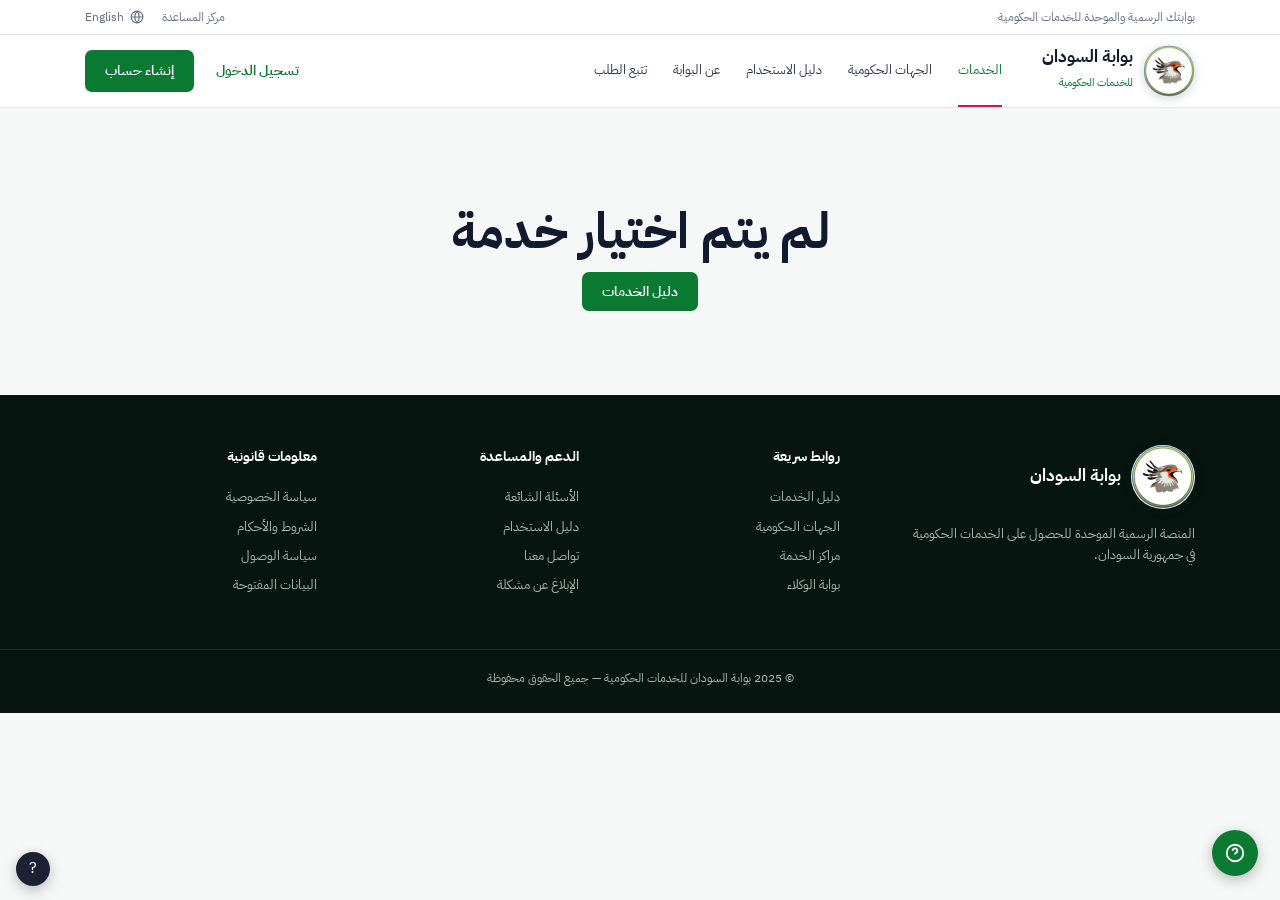
==== apply.html @ 1da8e929 "Add files via upload" ====
<!DOCTYPE html>
<html lang="ar" dir="rtl">
<head>
<meta charset="UTF-8">
<meta name="viewport" content="width=device-width, initial-scale=1, viewport-fit=cover">
<title>التقديم — بوابة السودان</title>
<link rel="preconnect" href="https://fonts.googleapis.com">
<link rel="preconnect" href="https://fonts.gstatic.com" crossorigin>
<link href="https://fonts.googleapis.com/css2?family=IBM+Plex+Sans+Arabic:wght@300;400;500;600;700&display=swap" rel="stylesheet">
<link rel="stylesheet" href="css/style.css">
<link rel="stylesheet" href="css/service.css">
<link rel="stylesheet" href="css/mobile.css">
<link rel="stylesheet" href="css/lang.css">
<link rel="icon" href="images/logo.png">
<script src="js/lang-en.js"></script>
<script src="js/i18n.js"></script>
</head>
<body>
<div class="topbar"><div class="wrap">
  <span class="rt">بوابتك الرسمية والموحدة للخدمات الحكومية</span>
  <div class="l"><a href="pages.html?p=faq">مركز المساعدة</a>
    <button id="lang" type="button"><svg width="14" height="14" viewBox="0 0 24 24" fill="none" stroke="currentColor" stroke-width="2"><circle cx="12" cy="12" r="10"/><path d="M2 12h20M12 2a15 15 0 0 1 0 20M12 2a15 15 0 0 0 0 20"/></svg><span>English</span></button></div>
</div></div>

<header><div class="wrap">
  <a class="logo" href="index.html#top">
    <img class="logo-img" src="images/logo.png" alt="شعار جمهورية السودان">
    <div><b>بوابة السودان</b><small>للخدمات الحكومية</small></div>
  </a>
  <nav>
    <a class="active" href="index.html#services">الخدمات</a><a href="pages.html?p=agencies">الجهات الحكومية</a>
    <a href="pages.html?p=guide">دليل الاستخدام</a><a href="pages.html?p=about">عن البوابة</a><a href="track.html">تتبع الطلب</a>
  <a class="m-only" href="#" data-msg="تسجيل الدخول">تسجيل الدخول</a></nav>
  <div class="actions"><a class="login" href="index.html#" data-msg="تسجيل الدخول">تسجيل الدخول</a><button class="btn" data-msg="إنشاء حساب جديد">إنشاء حساب</button></div>
<button class="menu-btn" type="button" aria-label="القائمة" aria-expanded="false"><i></i><i></i><i></i></button></div></header>
<main id="app"></main>
<footer id="about"><div class="wrap">
  <div class="cols">
    <div class="about"><a class="logo" href="index.html#top"><img class="logo-img" src="images/logo.png" alt="شعار جمهورية السودان"><b>بوابة السودان</b></a>
      <p>المنصة الرسمية الموحدة للحصول على الخدمات الحكومية في جمهورية السودان.</p></div>
    <div><h4>روابط سريعة</h4><ul><li><a href="index.html#services">دليل الخدمات</a></li><li><a href="pages.html?p=agencies">الجهات الحكومية</a></li><li><a href="pages.html?p=centers">مراكز الخدمة</a></li><li><a href="pages.html?p=agents">بوابة الوكلاء</a></li></ul></div>
    <div><h4>الدعم والمساعدة</h4><ul><li><a href="pages.html?p=faq">الأسئلة الشائعة</a></li><li><a href="pages.html?p=guide">دليل الاستخدام</a></li><li><a href="pages.html?p=contact">تواصل معنا</a></li><li><a href="pages.html?p=report">الإبلاغ عن مشكلة</a></li></ul></div>
    <div><h4>معلومات قانونية</h4><ul><li><a href="pages.html?p=privacy">سياسة الخصوصية</a></li><li><a href="pages.html?p=terms">الشروط والأحكام</a></li><li><a href="pages.html?p=access">سياسة الوصول</a></li><li><a href="pages.html?p=opendata">البيانات المفتوحة</a></li></ul></div>
  </div>
</div>
<div class="copy">© 2025 بوابة السودان للخدمات الحكومية — جميع الحقوق محفوظة</div></footer>
<button class="fab help" aria-label="المساعدة" data-msg="مرحباً! كيف يمكننا مساعدتك؟"><svg width="22" height="22" viewBox="0 0 24 24" fill="none" stroke="#fff" stroke-width="2"><circle cx="12" cy="12" r="9"/><path d="M9.5 9.5a2.5 2.5 0 1 1 3.5 2.3c-.7.4-1 .9-1 1.7M12 17h.01"/></svg></button>
<button class="fab q" aria-label="اختصارات" data-msg="اختصارات لوحة المفاتيح قريباً">?</button>
<div class="toast" id="toast" role="status"></div>
<script src="js/services.js"></script>
<script src="js/common.js"></script>
<script src="js/apply.js"></script>
<script src="js/menu.js"></script>
<script>I18N.start()</script>
</body>
</html>
---- css/style.css ----
:root{
  --green:#0a7a32; --green-d:#075d26; --green-l:#e8f5ec; --red:#d4153c;
  --ink:#111a2e; --muted:#64708a; --line:#e4e8ee; --bg:#f6f8f7; --dark:#0a1f17; --darker:#071510;
}
*{box-sizing:border-box;margin:0;padding:0}
html{scroll-behavior:smooth}
body{font-family:"IBM Plex Sans Arabic","Segoe UI",Tahoma,sans-serif;color:var(--ink);background:#fff;line-height:1.7}
a{color:inherit;text-decoration:none}
button,input{font:inherit}
.wrap{max-width:1150px;margin:0 auto;padding:0 20px}
:focus-visible{outline:2px solid var(--green);outline-offset:2px}

/* top bar + header */
.topbar{border-bottom:1px solid var(--line);font-size:12px;color:var(--muted);background:#fff}
.topbar .wrap{display:flex;justify-content:space-between;align-items:center;height:34px}
.topbar .l{display:flex;gap:18px;align-items:center}
.topbar button{background:none;border:0;color:inherit;cursor:pointer;display:flex;gap:6px;align-items:center}
header{position:sticky;top:0;z-index:20;background:rgba(255,255,255,.96);backdrop-filter:blur(8px);border-bottom:1px solid var(--line)}
header .wrap{display:flex;align-items:center;height:72px;gap:40px}
.logo{display:flex;align-items:center;gap:10px}
.logo b{display:block;font-size:17px;line-height:1.2}
.logo small{font-size:11px;color:var(--green)}
nav{display:flex;gap:26px;flex:1}
nav a{font-size:13px;color:#2c3650;height:72px;display:flex;align-items:center;border-bottom:2px solid transparent}
nav a.active{color:var(--green);border-color:var(--red)}
nav a:hover{color:var(--green)}
.actions{display:flex;gap:22px;align-items:center}
.actions .login{color:var(--green);font-weight:600;font-size:14px}
.btn{background:var(--green);color:#fff;border:0;border-radius:7px;padding:9px 20px;font-weight:600;cursor:pointer;font-size:14px;transition:background .2s}
.btn:hover{background:var(--green-d)}
.btn.outline{background:#fff;color:var(--green);border:1.5px solid var(--green)}
.btn.outline:hover{background:var(--green-l)}

/* hero */
.hero{position:relative;min-height:530px;background:#f3f8f4 url("../images/hero.jpg") left center/cover no-repeat;overflow:hidden}
.hero::after{content:"";position:absolute;inset:0;background:linear-gradient(270deg,#f3f8f4 34%,rgba(243,248,244,.85) 50%,rgba(243,248,244,0) 72%)}
.hero .wrap{position:relative;z-index:2;padding-top:68px;padding-bottom:140px}
.hero .txt{max-width:570px}
.pill{display:inline-flex;gap:8px;align-items:center;background:#fff;border:1px solid #cfe8d7;border-radius:30px;padding:3px 16px;font-size:12px;font-weight:600;color:var(--green);margin-bottom:22px}
.pill i{width:7px;height:7px;border-radius:50%;background:var(--red)}
h1{font-size:50px;line-height:1.35;font-weight:700}
h1 span{color:var(--red);display:block}
.hero p{margin-top:16px;color:#3d4864;font-size:15px}
.search{margin-top:32px;background:#fff;border-radius:12px;box-shadow:0 6px 24px rgba(10,40,25,.1);display:flex;align-items:center;padding:9px 20px 9px 9px;border:1px solid #edf1ee;max-width:570px}
.search input{flex:1;border:0;outline:0;padding:10px 12px;font-size:14px;background:transparent}
.search svg{color:var(--muted)}
.search .btn{padding:10px 28px}
.ideas{margin-top:14px;display:flex;gap:10px;align-items:center;flex-wrap:wrap;font-size:12px;color:var(--muted)}
.ideas button{background:#fff;border:1px solid var(--line);border-radius:20px;padding:3px 14px;font-size:12px;cursor:pointer;color:#34405c}
.ideas button:hover{border-color:var(--green);color:var(--green)}

/* track */
.track{position:relative;z-index:5;margin:-82px auto 0;max-width:1068px;background:#fff;border-radius:16px;box-shadow:0 10px 36px rgba(10,30,20,.12);display:flex;overflow:hidden;min-height:88px}
.track .lead{background:var(--ink);color:#fff;padding:0 28px;display:flex;align-items:center;gap:16px;width:370px;flex:none}
.track .lead .ic{width:42px;height:42px;border-radius:10px;background:#252f45;display:grid;place-items:center}
.track .lead b{display:block;font-size:17px}
.track .lead small{font-size:12px;color:#b8c0d2}
.track form{flex:1;display:flex;align-items:center;gap:18px;padding:0 24px}
.track label{font-weight:700;font-size:14px;white-space:nowrap}
.track input{flex:1;border:1px solid var(--line);background:#f4f7fb;border-radius:8px;padding:11px 16px;font-size:14px;direction:ltr;text-align:right}
.track .btn{padding:11px 28px;font-size:14px}
#trackResult{max-width:1068px;margin:12px auto 0;padding:0 24px;font-size:14px;min-height:22px}
#trackResult.ok{color:var(--green)} #trackResult.err{color:var(--red)}

/* sections */
section{padding:70px 0}
.eyebrow{font-size:12px;font-weight:700;color:var(--green)}
h2{font-size:32px;font-weight:700;line-height:1.4}
.head{display:flex;justify-content:space-between;align-items:flex-end;margin-bottom:34px}
.head .more{color:var(--green);font-size:13px;font-weight:600;display:flex;align-items:center;gap:6px}
.grid{display:grid;grid-template-columns:repeat(3,1fr);border:1px solid var(--line);border-radius:4px}
.cat{padding:24px 26px 28px;border-inline-start:1px solid var(--line);border-bottom:1px solid var(--line);position:relative;transition:background .2s;cursor:pointer;min-height:206px}
.cat:nth-child(3n+1){border-inline-start:0}
.cat:nth-last-child(-n+3){border-bottom:0}
.cat:hover{background:#f6faf7}
.cat .top{display:flex;justify-content:space-between;align-items:center;margin-bottom:12px}
.cat .ico{width:40px;height:40px;border-radius:10px;background:var(--green-l);color:var(--green);display:grid;place-items:center}
.cat .n{font-size:12px;color:var(--muted)}
.cat h3{font-size:17px;margin-bottom:10px;display:flex;justify-content:space-between;align-items:center}
.cat h3 .arr{opacity:0;color:var(--green);transition:opacity .2s}
.cat:hover h3 .arr{opacity:1}
.cat li{list-style:none;font-size:13px;color:#4c5874;padding:2px 0}
.cat li:hover{color:var(--green)}

.popular{background:var(--bg)}
.tabs{display:flex;gap:30px;border-bottom:1px solid var(--line);margin:30px 0 18px}
.tabs button{background:none;border:0;padding:10px 2px;font-size:14px;color:var(--muted);cursor:pointer;border-bottom:2px solid transparent;margin-bottom:-1px}
.tabs button.on{color:var(--ink);font-weight:700;border-color:var(--red)}
.tbl{background:#fff;border:1px solid var(--line);border-radius:14px;overflow:hidden}
.tbl .r{display:grid;grid-template-columns:2.1fr 2fr 1fr 1fr 1fr 40px;align-items:center;padding:0 22px;min-height:64px;border-top:1px solid var(--line);font-size:13px;cursor:pointer}
.tbl .r.h{background:#f4f7f6;border:0;min-height:42px;font-size:12px;font-weight:600;color:#44506b;cursor:default}
.tbl .r:not(.h):hover{background:#fafcfb}
.tbl .r b{font-size:15px}
.tag{display:inline-block;padding:1px 12px;border-radius:20px;font-size:11px;font-weight:700}
.tag.e{background:#e0f3e6;color:var(--green)} .tag.f{background:#fde6ea;color:var(--red)}
.dur{color:#4c5874;display:flex;gap:6px;align-items:center}
.fee{font-weight:600;direction:ltr;text-align:right}
.chev{color:#97a0b3;transition:transform .2s}
.r.open .chev{transform:rotate(-90deg)}
.detail{display:none;padding:14px 22px 18px;border-top:1px dashed var(--line);font-size:13px;color:#4c5874;background:#fbfdfc}
.detail.show{display:block}

/* steps */
.steps .wrap{display:grid;grid-template-columns:1fr 1fr;gap:70px;align-items:center}
.steps p.lead{color:#4c5874;margin:14px 0 30px;font-size:15px}
.st{display:flex;gap:16px;align-items:flex-start;padding:10px 0;cursor:pointer;opacity:.6;transition:opacity .2s}
.st.on{opacity:1}
.num{width:42px;height:42px;border-radius:50%;border:1px solid #cfe8d7;background:var(--green-l);display:grid;place-items:center;font-size:12px;font-weight:700;color:var(--green);flex:none}
.st.on .num{background:var(--green);color:#fff}
.st b{font-size:17px;display:block}
.st span{font-size:13px;color:var(--muted)}
.mock{background:#fff;border:1px solid var(--line);border-radius:18px;box-shadow:0 14px 40px rgba(10,30,20,.09);overflow:hidden}
.mock .mh{padding:18px 24px;border-bottom:1px solid var(--line);display:flex;justify-content:space-between;align-items:center}
.mock .mh small{color:var(--green);font-weight:700;font-size:12px;display:block}
.mock .mh b{font-size:16px}
.safe{background:var(--green-l);color:var(--green);border:1px solid #cfe8d7;border-radius:20px;padding:1px 12px;font-size:12px;font-weight:600}
.mb{padding:22px 24px}
.warn{background:#fff6e0;border:1px solid #f3e1b2;color:#7a5200;border-radius:10px;padding:12px 16px;font-size:12px;display:flex;gap:10px;align-items:center;margin-bottom:18px}
.drops{display:grid;grid-template-columns:1fr 1fr;gap:14px}
.drop{border:1.5px dashed #c8d0dc;border-radius:12px;min-height:170px;display:flex;flex-direction:column;align-items:center;justify-content:center;gap:6px;font-size:12px;color:var(--muted);padding:14px;text-align:center}
.drop b{color:var(--ink);font-size:14px}
.drop.done{border-style:solid;border-color:#cfe8d7;background:#f7fcf8}
.drop .card{width:106px;height:66px;border-radius:6px;background:#e4f2e8;border:1px solid #bddcc6;position:relative}
.drop .card::before{content:"";position:absolute;inset:10px 36px 30px 10px;background:repeating-linear-gradient(#b4d5bf 0 3px,transparent 3px 8px)}
.drop .card::after{content:"";position:absolute;width:20px;height:20px;border-radius:50%;background:#aac7b3;inset:10px 10px auto auto}
.drop .ok{color:var(--green);font-weight:700}
.drop button{background:#fff;border:1px solid var(--line);border-radius:6px;padding:3px 16px;font-size:12px;cursor:pointer}
.drop button:hover{border-color:var(--green)}
.drop u{cursor:pointer}
.limit{font-size:11px;color:var(--muted);margin:14px 0 8px}
.prog{display:flex;align-items:center;gap:12px;font-size:12px;font-weight:700}
.bar{flex:1;height:4px;background:#e8ecf1;border-radius:4px;overflow:hidden}
.bar i{display:block;height:100%;background:var(--green);width:50%;transition:width .4s}

/* agents */
.agents{background:var(--dark);color:#fff;padding:60px 0}
.agents .wrap{display:grid;grid-template-columns:1.1fr 1fr 1fr;gap:30px;align-items:center}
.agents .eyebrow{color:#2fd070}
.agents h2{margin:4px 0 10px}
.agents p{color:#c5d4cb;font-size:14px;max-width:420px}
.box{background:#10291f;border:1px solid #234536;border-radius:14px;padding:28px 26px;display:flex;justify-content:space-between;align-items:center;min-height:128px;transition:border-color .2s;cursor:pointer}
.box:hover{border-color:#2fd070}
.box b{display:block;font-size:15px}
.box small{color:#9db3a7;font-size:12px}
.box .tel{color:#2fd070;font-size:19px;font-weight:600;direction:ltr;display:block;margin-top:4px}
footer{background:var(--darker);color:#fff;padding:50px 0 0}
footer .cols{display:grid;grid-template-columns:1.4fr 1fr 1fr 1fr;gap:30px;padding-bottom:50px}
footer h4{font-size:14px;margin-bottom:14px}
footer li{list-style:none;font-size:12.5px;color:#aab8b0;padding:4px 0}
footer li:hover{color:#fff;cursor:pointer}
footer .about p{font-size:12.5px;color:#aab8b0;margin-top:14px;max-width:290px}
.copy{border-top:1px solid #1b2e25;text-align:center;font-size:12px;color:#aab8b0;padding:18px 0 24px}

.fab{position:fixed;bottom:24px;inset-inline-end:24px;z-index:30;width:46px;height:46px;border-radius:50%;background:var(--green);color:#fff;border:0;display:grid;place-items:center;cursor:pointer;box-shadow:0 4px 14px rgba(0,0,0,.25)}
.fab.help{inset-inline-end:auto;inset-inline-start:22px}
.fab.q{background:#1a2234;width:34px;height:34px;bottom:14px;inset-inline-end:16px}
.toast{position:fixed;bottom:84px;inset-inline-start:22px;background:var(--ink);color:#fff;padding:12px 18px;border-radius:10px;font-size:13px;z-index:40;opacity:0;transform:translateY(10px);transition:.25s;pointer-events:none;max-width:280px}
.toast.show{opacity:1;transform:none}

@media(max-width:900px){
  nav{display:none} header .wrap{justify-content:space-between}
  h1{font-size:34px}   .grid{grid-template-columns:1fr 1fr} .cat:nth-child(3n+1){border-inline-start:1px solid var(--line)} .cat:nth-child(2n+1){border-inline-start:0}
  .track{flex-direction:column;margin-inline:16px} .track .lead{width:100%;padding:18px 24px} .track form{flex-wrap:wrap;padding:18px 24px}
  .steps .wrap,.agents .wrap{grid-template-columns:1fr;gap:30px}
  footer .cols{grid-template-columns:1fr 1fr}
  .tbl{overflow-x:auto} .tbl .r{min-width:760px}
}
@media(max-width:560px){.grid{grid-template-columns:1fr}.cat{border-inline-start:0!important;border-bottom:1px solid var(--line)!important}.search .btn{padding:10px 16px}.topbar .rt{display:none}}
@media(prefers-reduced-motion:reduce){*{transition:none!important;scroll-behavior:auto!important}}

/* logo image */
.logo-img{width:52px;height:52px;border-radius:50%;object-fit:cover;background:#fff;box-shadow:0 2px 10px rgba(10,40,25,.18)}
footer .logo-img{width:64px;height:64px}

.tag.p{background:#fff3d6;color:#8a5a00}
.cat li a{display:block}.cat li a:hover{color:var(--green)}

footer li a{display:block;color:inherit}footer li a:hover{color:#fff}
a.box{color:inherit;text-decoration:none}

.tmore{max-width:1068px;margin:6px auto 0;padding:0 24px;font-size:13px}.tmore a{color:var(--green);font-weight:600}
---- css/service.css ----
body{background:var(--bg)}
.crumb{display:flex;gap:10px;align-items:center;padding-top:22px;padding-bottom:6px;font-size:13px;color:var(--muted);flex-wrap:wrap}
.crumb a:hover{color:var(--green)} .crumb i{font-style:normal;opacity:.5} .crumb b{color:var(--ink);font-weight:600}
.nf{padding:90px 20px;text-align:center} .nf h1{margin-bottom:12px} .nf p{margin-bottom:20px;color:var(--muted)}

.svc-hero{background:linear-gradient(135deg,#0a1f17,#0e3a27);color:#fff;padding:38px 0 34px;margin-top:10px}
.svc-hero h1{font-size:38px;line-height:1.4;margin:10px 0 6px}
.svc-hero p{color:#c5d8cc;max-width:680px;font-size:15px}
.svc-hero .tag{background:#fff}
.tag.p{background:#fff3d6;color:#8a5a00}
.meta{display:grid;grid-template-columns:repeat(auto-fit,minmax(190px,1fr));gap:14px;margin-top:26px}
.meta div{background:rgba(255,255,255,.07);border:1px solid rgba(255,255,255,.14);border-radius:12px;padding:12px 16px}
.meta small{display:block;color:#9fc4af;font-size:12px}
.meta b{font-size:14px;font-weight:600}

.svc-grid,.ap-grid{display:grid;grid-template-columns:1fr 330px;gap:24px;padding-top:28px;padding-bottom:40px;align-items:start}
.card{background:#fff;border:1px solid var(--line);border-radius:16px;padding:24px 26px;margin-bottom:18px}
.card h2{font-size:20px;margin-bottom:14px}
.ch{display:flex;justify-content:space-between;align-items:center;margin-bottom:6px}
.ch h2{margin:0}
.terms{list-style:none}
.terms li{position:relative;padding:8px 26px 8px 0;font-size:14px;color:#33405c;border-bottom:1px dashed var(--line)}
.terms li:last-child{border:0}
.terms li::before{content:"";position:absolute;right:0;top:15px;width:10px;height:10px;border-radius:50%;background:var(--green-l);border:2px solid var(--green)}
.cnt{font-size:12px;color:var(--green);font-weight:700;background:var(--green-l);padding:2px 12px;border-radius:20px}
.bar{height:4px;background:#e8ecf1;border-radius:4px;margin:10px 0 14px;overflow:hidden}
.bar i{display:block;height:100%;width:0;background:var(--green);transition:width .3s}
.req{display:flex;gap:12px;align-items:flex-start;padding:10px 12px;border:1px solid var(--line);border-radius:10px;margin-bottom:8px;cursor:pointer;font-size:14px;transition:.2s}
.req:hover{border-color:#b8dcc4;background:#fafdfb}
.req input,.agree input{position:absolute;opacity:0}
.bx{flex:none;width:20px;height:20px;border-radius:6px;border:1.5px solid #b9c2d0;margin-top:2px;display:grid;place-items:center;transition:.2s}
.req input:checked+.bx,.agree input:checked+.bx{background:var(--green);border-color:var(--green)}
.req input:checked+.bx::after,.agree input:checked+.bx::after{content:"✓";color:#fff;font-size:13px;line-height:1}
.req input:checked~span:last-child{color:var(--muted);text-decoration:line-through}
.req input:focus-visible+.bx,.agree input:focus-visible+.bx{outline:2px solid var(--green);outline-offset:2px}
.hint{font-size:12px;color:var(--muted);margin-top:8px}
.stp{list-style:none;display:grid;grid-template-columns:repeat(4,1fr);gap:10px}
.stp li{display:flex;gap:10px;align-items:center;font-size:13px;font-weight:600}
.stp span{width:32px;height:32px;border-radius:50%;background:var(--green-l);color:var(--green);display:grid;place-items:center;font-size:12px;flex:none}
.note{display:flex;gap:12px;padding:14px 18px;border-radius:12px;font-size:13px;line-height:1.8}
.note.ok{background:#e8f5ec;border:1px solid #cfe8d7;color:#124d28}
.note.warn{background:#fff6e0;border:1px solid #f3e1b2;color:#7a5200}
.note b{flex:none}

.sticky{position:sticky;top:92px}
.svc-side h3,.side2 h3{font-size:18px;margin-bottom:6px}
.svc-side p{font-size:13px;color:var(--muted);margin-bottom:14px}
.agree{display:flex;gap:10px;align-items:flex-start;font-size:13px;cursor:pointer;margin:14px 0}
.btn.big{display:block;text-align:center;width:100%;padding:13px;font-size:15px}
.btn.dis{background:#b7c2bb;cursor:not-allowed}
.facts{list-style:none;margin-top:18px;border-top:1px solid var(--line);padding-top:12px}
.facts li{font-size:13px;padding:6px 0}
.facts small{display:block;color:var(--muted);font-size:11px}
.rel{padding-bottom:60px}.rel h2{font-size:20px;margin-bottom:14px}
.relg{display:grid;grid-template-columns:repeat(auto-fit,minmax(220px,1fr));gap:14px}
.rc{background:#fff;border:1px solid var(--line);border-radius:12px;padding:16px 18px;transition:.2s}
.rc:hover{border-color:var(--green);box-shadow:0 6px 20px rgba(10,60,30,.08)}
.rc b{display:block;font-size:15px}.rc span{font-size:12px;color:var(--muted)}

/* apply */
.ap h1{font-size:24px}.eb{color:var(--green);font-weight:700;font-size:12px}
.safe{background:var(--green-l);color:var(--green);border:1px solid #cfe8d7;border-radius:20px;padding:1px 12px;font-size:12px;font-weight:600}
.demo{background:#fff6e0;border:1px solid #f3e1b2;color:#7a5200;border-radius:10px;padding:10px 14px;font-size:12px;margin:14px 0 18px}
.fg{margin-bottom:16px}.fg label{display:block;font-size:13px;font-weight:600;margin-bottom:6px}
.fg input,.fg select,.fg textarea{width:100%;border:1px solid var(--line);background:#f8fafc;border-radius:9px;padding:11px 14px;font:inherit;font-size:14px}
.fg input:focus,.fg select:focus,.fg textarea:focus{outline:2px solid var(--green);border-color:var(--green);background:#fff}
.fg .bad{border-color:var(--red)}
.fg em,.er{display:block;font-style:normal;color:var(--red);font-size:12px;min-height:0;margin-top:4px}
.row2{display:grid;grid-template-columns:1fr 1fr;gap:14px}
.drop2{border:1.5px dashed #c8d0dc;border-radius:12px;padding:26px;text-align:center;cursor:pointer;transition:.2s}
.drop2:hover{border-color:var(--green);background:#f7fcf8}
.drop2 b{display:block;font-size:14px}.drop2 span{font-size:12px;color:var(--muted)}
.fl{list-style:none;margin-top:8px}
.fl li{display:flex;justify-content:space-between;background:#f4f7f6;border-radius:8px;padding:6px 12px;font-size:13px;margin-bottom:6px}
.fl button{border:0;background:none;color:var(--red);font-size:18px;cursor:pointer}
.rd{margin-bottom:16px;font-size:13px}.rd summary{cursor:pointer;color:var(--green);font-weight:600}.rd ul{margin:8px 20px 0 0;color:#4c5874}
.side2 .lnk{display:inline-block;margin-top:14px;color:var(--green);font-weight:600;font-size:13px}
.done{text-align:center;padding:50px 26px;grid-column:1/-1}
.tick{width:68px;height:68px;border-radius:50%;background:var(--green);color:#fff;font-size:34px;display:grid;place-items:center;margin:0 auto 16px}
.ref{font-size:28px;font-weight:700;letter-spacing:2px;background:var(--green-l);border:1px dashed var(--green);border-radius:12px;padding:12px 24px;display:inline-block;margin:16px 0 22px;color:var(--green-d)}
.acts{display:flex;gap:12px;justify-content:center}
@media(max-width:860px){.svc-grid,.ap-grid{grid-template-columns:1fr}.sticky{position:static}.stp{grid-template-columns:1fr 1fr}.svc-hero h1{font-size:28px}.row2{grid-template-columns:1fr}}

/* ===== الهاتف: صفحات الخدمة والتقديم ===== */
.fg input,.fg select,.fg textarea{font-size:16px;min-height:46px}
.req{min-height:48px;padding:12px}
.agree{min-height:44px;align-items:center}
@media(max-width:860px){
  .svc-grid{padding-bottom:170px}
  .svc-side{position:static}
  .svc-side .card.sticky{position:fixed;inset:auto 0 0 0;z-index:25;margin:0;border-radius:18px 18px 0 0;border-width:1px 0 0;box-shadow:0 -10px 30px rgba(10,30,20,.16);padding:14px 18px calc(14px + env(safe-area-inset-bottom,0px))}
  .svc-side h3,.svc-side p,.svc-side .facts{display:none}
  .svc-side .agree{margin:0 0 10px}
  .svc-side .btn.big{min-height:50px}
  .fab.help{bottom:calc(180px + env(safe-area-inset-bottom,0px))}
}
@media(max-width:700px){
  .svc-hero{padding:26px 0 24px}
  .svc-hero h1{font-size:26px}
  .meta{grid-template-columns:1fr 1fr;gap:10px}
  .meta div{padding:10px 12px}
  .meta div:nth-child(n+3){grid-column:1/-1}
  .card{padding:18px 16px;border-radius:14px}
  .stp{grid-template-columns:1fr 1fr;gap:14px 10px}
  .crumb{font-size:12px;padding-top:16px}
  .ap-grid{padding-top:18px;padding-bottom:60px}
  .ap .ch{flex-wrap:wrap;gap:8px}
  .ap h1{font-size:21px}
  .ref{font-size:21px;padding:10px 16px}
  .acts{flex-direction:column}
  .acts .btn{width:100%;min-height:48px}
  .drop2{padding:22px 14px}
}
@media(max-width:380px){.stp{grid-template-columns:1fr}.meta{grid-template-columns:1fr}}
---- css/mobile.css ----
/* ===== تحسينات الهاتف ===== */
html{-webkit-text-size-adjust:100%}
body{overflow-x:hidden;-webkit-tap-highlight-color:transparent}
img,svg{max-width:100%}
.menu-btn{display:none;width:44px;height:44px;border:1px solid var(--line);background:#fff;border-radius:10px;cursor:pointer;align-items:center;justify-content:center;flex-direction:column;gap:5px;flex:none}
.menu-btn i{display:block;width:20px;height:2px;background:var(--ink);border-radius:2px;transition:.25s}
.menu-btn.on i:nth-child(1){transform:translateY(7px) rotate(45deg)}
.menu-btn.on i:nth-child(2){opacity:0}
.menu-btn.on i:nth-child(3){transform:translateY(-7px) rotate(-45deg)}
.m-only{display:none}

@media(max-width:900px){
  header .wrap{height:64px;gap:12px}
  .menu-btn{display:flex}
  .logo{flex:1;min-width:0}
  .logo b{font-size:15px}
  .actions{gap:12px}
  nav{display:none;position:absolute;top:100%;inset-inline:0;background:#fff;border-bottom:1px solid var(--line);box-shadow:0 14px 24px rgba(10,30,20,.1);flex-direction:column;gap:0;padding:6px 20px 14px;max-height:calc(100vh - 100px);overflow:auto}
  nav.open{display:flex}
  nav a{height:auto;min-height:48px;border-bottom:1px solid var(--line);border-inline-start:3px solid transparent;padding:10px 12px}
  nav a.active{border-bottom-color:var(--line);border-inline-start-color:var(--red)}
  .m-only{display:flex}
}

@media(max-width:700px){
  .wrap{padding:0 16px}
  section{padding:44px 0}
  h2{font-size:24px}
  .topbar .wrap{height:38px}
  .topbar a,.topbar button{padding:8px 0}
  .actions .login{display:none}
  .actions .btn{padding:10px 16px;font-size:13px;min-height:44px}

  /* hero */
  .hero{min-height:0;background-position:70% top}
  .hero::after{background:linear-gradient(180deg,rgba(243,248,244,.78) 0%,#f3f8f4 78%)}
  .hero .wrap{padding-top:34px;padding-bottom:110px}
  h1{font-size:31px;line-height:1.4}
  .hero p{font-size:14px}
  .search{padding:6px 12px 6px 6px;border-radius:12px}
  .search>svg{display:none}
  .search input{font-size:16px;min-width:0;padding:12px 10px}
  .search .btn{padding:11px 20px;min-height:44px}
  .ideas{gap:8px}
  .ideas button{padding:7px 14px;min-height:36px}

  /* track */
  .track{margin:-72px 0 0;border-radius:14px}
  .track .lead{padding:16px 20px}
  .track form{flex-direction:column;align-items:stretch;gap:10px;padding:16px 20px 20px}
  .track input{font-size:16px;width:100%;text-align:left}
  .track .btn{width:100%;min-height:46px}
  #trackResult{padding:0 20px}

  /* categories */
  .head{flex-direction:column;align-items:flex-start;gap:10px;margin-bottom:22px}
  .grid{grid-template-columns:1fr}
  .cat{min-height:0;padding:18px 18px 20px;border-inline-start:0!important;border-bottom:1px solid var(--line)!important}
  .cat:last-child{border-bottom:0!important}
  .cat h3 .arr{opacity:1}
  .cat li a{padding:7px 0}

  /* table → cards */
  .tabs{overflow-x:auto;gap:22px;margin:22px -16px 14px;padding:0 16px;scrollbar-width:none;white-space:nowrap}
  .tabs::-webkit-scrollbar{display:none}
  .tabs button{padding:12px 2px;font-size:14px;flex:none}
  .tbl{overflow:visible;background:transparent;border:0;border-radius:0}
  .tbl .r.h{display:none}
  .tbl .rw{background:#fff;border:1px solid var(--line);border-radius:14px;margin-bottom:12px;overflow:hidden}
  .tbl .r{display:flex;flex-wrap:wrap;align-items:center;gap:6px 14px;padding:16px 44px 16px 16px;min-width:0;border-top:0;position:relative;min-height:0}
  .tbl .r>b{flex:1 0 100%;font-size:16px}
  .tbl .r>span:nth-of-type(1){flex:1 0 100%;color:var(--muted);font-size:12px}
  .tbl .chev{position:absolute;inset-inline-end:auto;inset-inline-start:14px;top:50%;margin-top:-8px}
  .tbl .fee{text-align:right;margin-inline-start:auto}
  .detail{padding:12px 16px 16px}

  /* steps */
  .steps .wrap{gap:28px}
  .st{padding:12px 0}
  .mb{padding:18px 16px}
  .mock .mh{padding:14px 16px}
  .drops{grid-template-columns:1fr}
  .drop{min-height:140px}

  /* agents + footer */
  .agents{padding:44px 0}
  .box{padding:20px;min-height:0}
  footer .cols{grid-template-columns:1fr 1fr;gap:26px 16px}
  footer .about{grid-column:1/-1}
  footer li{padding:7px 0}

  /* floating */
  .fab{width:48px;height:48px;bottom:calc(16px + env(safe-area-inset-bottom,0px))}
  .fab.help{inset-inline-start:14px}
  .fab.q{display:none}
  .toast{inset-inline:16px;bottom:calc(80px + env(safe-area-inset-bottom,0px));max-width:none;text-align:center}
}

@media(max-width:380px){
  h1{font-size:27px}
  footer .cols{grid-template-columns:1fr}
  .logo small{display:none}
}
---- css/lang.css ----
/* hide the page for a moment while it is being translated (English mode only) */
html.i18n-pending body{visibility:hidden}

/* ===== English / left-to-right layout ===== */
[dir=ltr] .hero{background-position:right center}
[dir=ltr] .hero::after{background:linear-gradient(90deg,#f3f8f4 34%,rgba(243,248,244,.85) 50%,rgba(243,248,244,0) 72%)}
[dir=ltr] .search{padding:9px 9px 9px 20px}
[dir=ltr] .track input{text-align:left}
[dir=ltr] .fee,[dir=ltr] .tbl .fee{text-align:left}
[dir=ltr] .arr,[dir=ltr] .head .more svg{transform:scaleX(-1)}
[dir=ltr] .chev{transform:scaleX(-1)}
[dir=ltr] .r.open .chev{transform:rotate(90deg)}
[dir=ltr] .terms li{padding:8px 0 8px 26px}
[dir=ltr] .terms li::before{right:auto;left:0}
[dir=ltr] .bl li{padding:7px 0 7px 24px}
[dir=ltr] .bl li::before{right:auto;left:2px}
[dir=ltr] .tl li::before{right:auto;left:15px}
[dir=ltr] .rd ul{margin:8px 0 0 20px}
[dir=ltr] .ri{text-align:left}
[dir=ltr] .pbar i{background:linear-gradient(90deg,var(--green),#2fd070)}
[dir=ltr] .fl li{text-align:left}
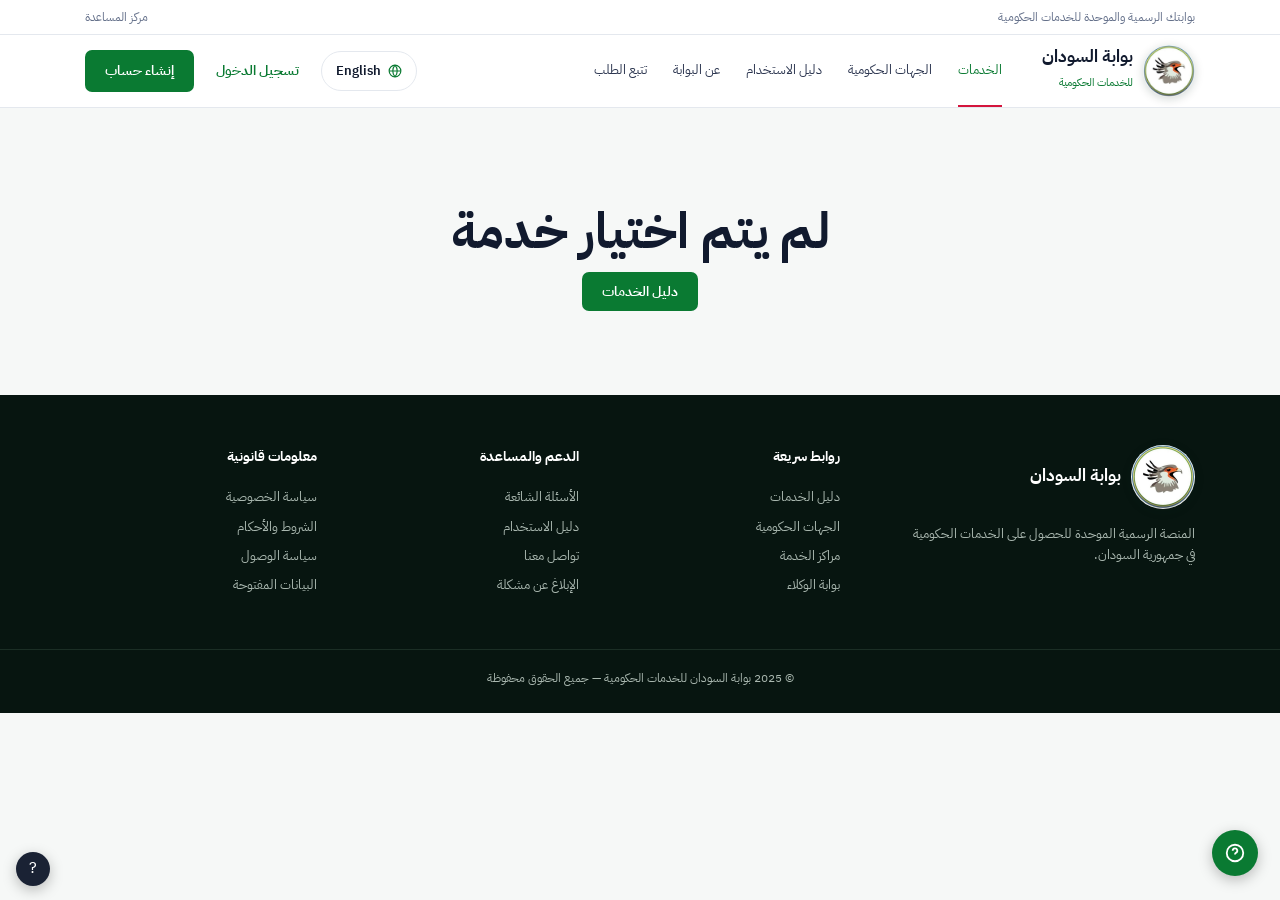
==== commit 2a08a859: "Add files via upload" ====
--- a/apply.html
+++ b/apply.html
@@ -18,8 +18,7 @@
 <body>
 <div class="topbar"><div class="wrap">
   <span class="rt">بوابتك الرسمية والموحدة للخدمات الحكومية</span>
-  <div class="l"><a href="pages.html?p=faq">مركز المساعدة</a>
-    <button id="lang" type="button"><svg width="14" height="14" viewBox="0 0 24 24" fill="none" stroke="currentColor" stroke-width="2"><circle cx="12" cy="12" r="10"/><path d="M2 12h20M12 2a15 15 0 0 1 0 20M12 2a15 15 0 0 0 0 20"/></svg><span>English</span></button></div>
+  <div class="l"><a href="pages.html?p=faq">مركز المساعدة</a></div>
 </div></div>
 
 <header><div class="wrap">
@@ -31,7 +30,8 @@
     <a class="active" href="index.html#services">الخدمات</a><a href="pages.html?p=agencies">الجهات الحكومية</a>
     <a href="pages.html?p=guide">دليل الاستخدام</a><a href="pages.html?p=about">عن البوابة</a><a href="track.html">تتبع الطلب</a>
   <a class="m-only" href="#" data-msg="تسجيل الدخول">تسجيل الدخول</a></nav>
-  <div class="actions"><a class="login" href="index.html#" data-msg="تسجيل الدخول">تسجيل الدخول</a><button class="btn" data-msg="إنشاء حساب جديد">إنشاء حساب</button></div>
+  <div class="actions">
+      <button id="lang" type="button"><svg width="14" height="14" viewBox="0 0 24 24" fill="none" stroke="currentColor" stroke-width="2"><circle cx="12" cy="12" r="10"/><path d="M2 12h20M12 2a15 15 0 0 1 0 20M12 2a15 15 0 0 0 0 20"/></svg><span>English</span></button><a class="login" href="index.html#" data-msg="تسجيل الدخول">تسجيل الدخول</a><button class="btn" data-msg="إنشاء حساب جديد">إنشاء حساب</button></div>
 <button class="menu-btn" type="button" aria-label="القائمة" aria-expanded="false"><i></i><i></i><i></i></button></div></header>
 <main id="app"></main>
 <footer id="about"><div class="wrap">
--- a/css/lang.css
+++ b/css/lang.css
@@ -19,3 +19,16 @@
 [dir=ltr] .ri{text-align:left}
 [dir=ltr] .pbar i{background:linear-gradient(90deg,var(--green),#2fd070)}
 [dir=ltr] .fl li{text-align:left}
+
+/* language button: lives in the header next to "Create account" */
+.actions #lang{display:inline-flex;align-items:center;gap:7px;height:40px;padding:0 14px;border:1px solid var(--line);border-radius:999px;background:#fff;color:var(--ink);font:inherit;font-size:13px;font-weight:600;cursor:pointer;white-space:nowrap;transition:.2s}
+.actions #lang:hover{border-color:var(--green);color:var(--green)}
+.actions #lang svg{flex:none;color:var(--green)}
+@media(max-width:700px){
+  .actions{gap:8px}
+  .actions #lang{height:44px;padding:0 12px;font-size:13px}
+  .actions .btn{padding:10px 12px}
+  header .wrap{gap:8px}
+}
+@media(max-width:430px){.logo small{display:none}.logo b{font-size:14px}}
+@media(max-width:420px){.logo>div{display:none}}
